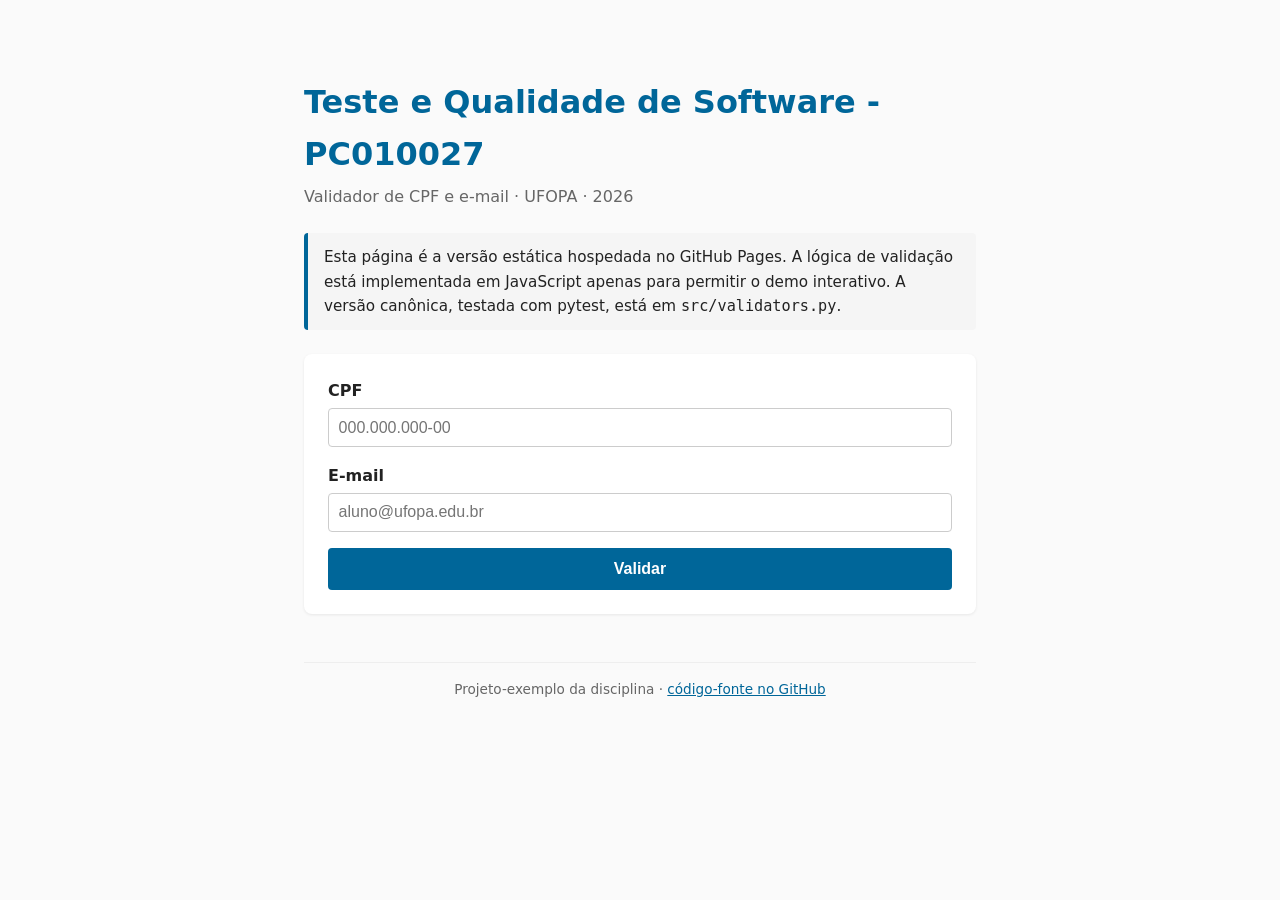
==== docs/index.html @ 2c5d4e2e "feat: initialize project structure, documentation chapters, CI/CD pipelines, and automated test suit" ====
<!DOCTYPE html>
<html lang="pt-br">
<head>
    <meta charset="UTF-8">
    <meta name="viewport" content="width=device-width, initial-scale=1.0">
    <title>TQS 2026 - Validador CPF/Email</title>
    <link rel="stylesheet" href="style.css">
</head>
<body>
    <header>
        <h1>Teste e Qualidade de Software - PC010027</h1>
        <p class="subtitulo">Validador de CPF e e-mail &middot; UFOPA &middot; 2026</p>
    </header>

    <div class="aviso">
        Esta página é a versão estática hospedada no GitHub Pages.
        A lógica de validação está implementada em JavaScript apenas para
        permitir o demo interativo. A versão canônica, testada com pytest,
        está em <code>src/validators.py</code>.
    </div>

    <form id="formulario">
        <div>
            <label for="cpf">CPF</label>
            <input type="text" id="cpf" name="cpf" placeholder="000.000.000-00" required>
        </div>
        <div>
            <label for="email">E-mail</label>
            <input type="email" id="email" name="email" placeholder="aluno@ufopa.edu.br" required>
        </div>
        <button type="submit">Validar</button>
    </form>

    <div id="resultado"></div>

    <!-- TODO: substitua SEU-USUARIO pelo seu nome de usuário no GitHub -->
    <footer>
        Projeto-exemplo da disciplina &middot;
        <a href="https://github.com/SEU-USUARIO/tqs-2026">código-fonte no GitHub</a>
    </footer>

    <script type="module">
        import { validarCpf, validarEmail } from "./validators.js";

        document.getElementById("formulario").addEventListener("submit", (e) => {
            e.preventDefault();
            const cpf = document.getElementById("cpf").value;
            const email = document.getElementById("email").value;
            const cpfValido = validarCpf(cpf);
            const emailValido = validarEmail(email);
            const div = document.getElementById("resultado");
            div.innerHTML = `
                <div class="resultado ${cpfValido ? "valido" : "invalido"}">
                    CPF: ${cpfValido ? "válido" : "inválido"}
                </div>
                <div class="resultado ${emailValido ? "valido" : "invalido"}">
                    E-mail: ${emailValido ? "válido" : "inválido"}
                </div>
            `;
        });
    </script>
</body>
</html>
---- docs/style.css ----
:root {
    --azul: #006699;
    --azul-escuro: #004d73;
    --vermelho: #cc3300;
    --verde: #008040;
    --cinza-claro: #f5f5f5;
    --cinza-borda: #ccc;
}

* { box-sizing: border-box; }

body {
    font-family: system-ui, -apple-system, "Segoe UI", Roboto, sans-serif;
    max-width: 720px;
    margin: 2rem auto;
    padding: 1.5rem;
    line-height: 1.6;
    color: #222;
    background: #fafafa;
}

header h1 {
    color: var(--azul);
    margin-bottom: 0.25rem;
}

.subtitulo {
    color: #666;
    margin-top: 0;
}

.aviso {
    background: var(--cinza-claro);
    border-left: 4px solid var(--azul);
    padding: 0.75rem 1rem;
    margin: 1.5rem 0;
    border-radius: 4px;
    font-size: 0.95rem;
}

form {
    display: grid;
    gap: 1rem;
    margin-top: 1.5rem;
    background: white;
    padding: 1.5rem;
    border-radius: 8px;
    box-shadow: 0 1px 3px rgba(0,0,0,0.08);
}

label {
    font-weight: 600;
    display: block;
    margin-bottom: 0.25rem;
}

input {
    width: 100%;
    padding: 0.6rem;
    font-size: 1rem;
    border: 1px solid var(--cinza-borda);
    border-radius: 4px;
}

input:focus {
    outline: none;
    border-color: var(--azul);
    box-shadow: 0 0 0 2px rgba(0,102,153,0.2);
}

button {
    padding: 0.75rem 1.5rem;
    font-size: 1rem;
    font-weight: 600;
    background: var(--azul);
    color: white;
    border: none;
    border-radius: 4px;
    cursor: pointer;
    transition: background 0.2s;
}

button:hover { background: var(--azul-escuro); }

.resultado {
    margin-top: 0.75rem;
    padding: 0.75rem 1rem;
    border-radius: 4px;
    font-weight: 600;
}

.valido { background: #e0f5e8; color: var(--verde); }
.invalido { background: #fbe5e0; color: var(--vermelho); }

footer {
    margin-top: 3rem;
    padding-top: 1rem;
    border-top: 1px solid #eee;
    font-size: 0.85rem;
    color: #666;
    text-align: center;
}

footer a { color: var(--azul); }
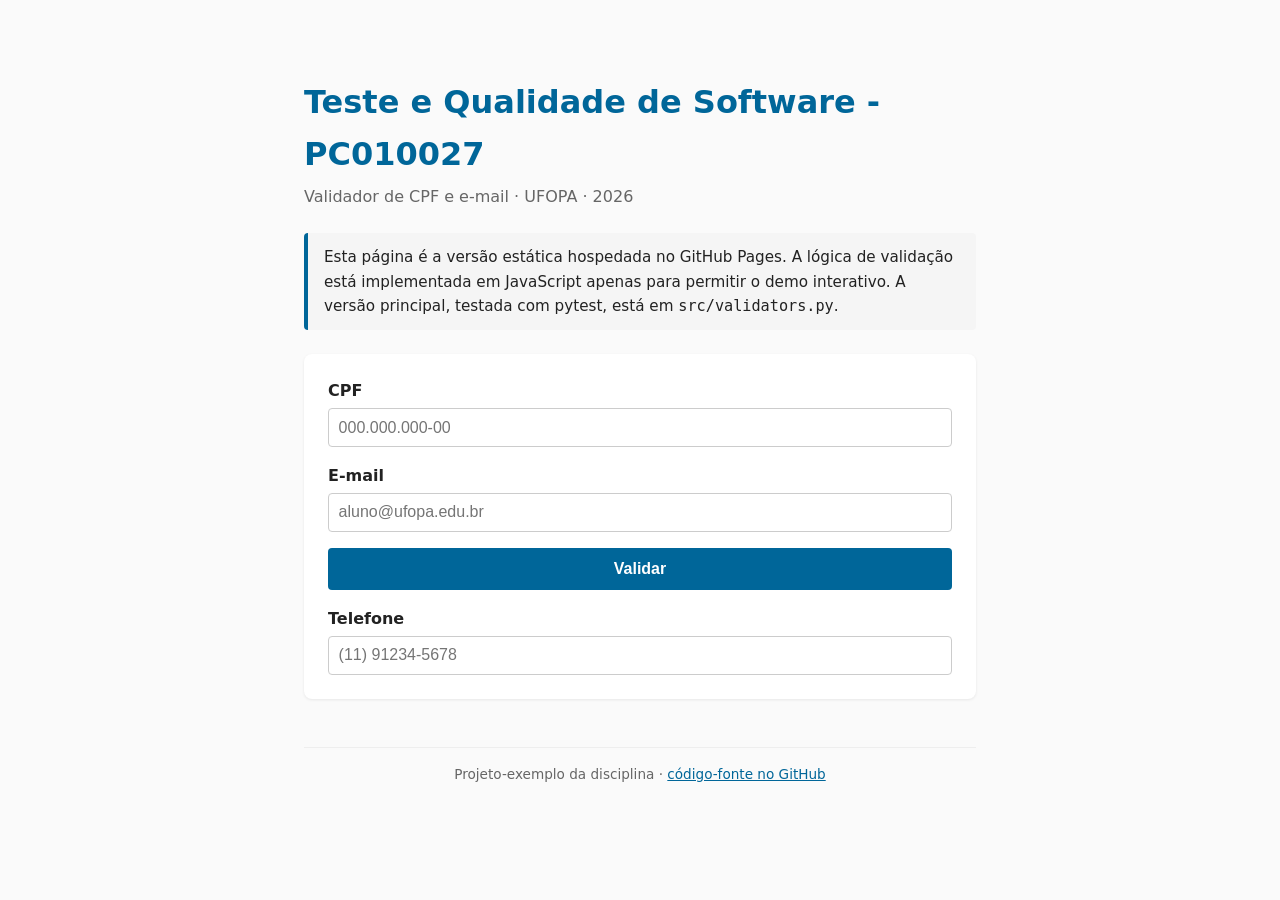
==== commit a130eee2: "Feat/validar telefone (#2) * test: adiciona testes para validar_telefone  * feat: adiciona validar_t" ====
--- a/docs/index.html
+++ b/docs/index.html
@@ -15,7 +15,7 @@
     <div class="aviso">
         Esta página é a versão estática hospedada no GitHub Pages.
         A lógica de validação está implementada em JavaScript apenas para
-        permitir o demo interativo. A versão canônica, testada com pytest,
+        permitir o demo interativo. A versão principal, testada com pytest,
         está em <code>src/validators.py</code>.
     </div>
 
@@ -29,6 +29,10 @@
             <input type="email" id="email" name="email" placeholder="aluno@ufopa.edu.br" required>
         </div>
         <button type="submit">Validar</button>
+        <div>
+            <label for="telefone">Telefone</label>
+            <input type="text" id="telefone" name="telefone" placeholder="(11) 91234-5678" required>
+        </div>
     </form>
 
     <div id="resultado"></div>
@@ -36,18 +40,20 @@
     <!-- TODO: substitua SEU-USUARIO pelo seu nome de usuário no GitHub -->
     <footer>
         Projeto-exemplo da disciplina &middot;
-        <a href="https://github.com/SEU-USUARIO/tqs-2026">código-fonte no GitHub</a>
+        <a href="https://github.com/ceciliaseoud/tqs-2026">código-fonte no GitHub</a>
     </footer>
 
     <script type="module">
-        import { validarCpf, validarEmail } from "./validators.js";
+        import { validarCpf, validarEmail, validarTelefone } from "./validators.js";
 
         document.getElementById("formulario").addEventListener("submit", (e) => {
             e.preventDefault();
             const cpf = document.getElementById("cpf").value;
             const email = document.getElementById("email").value;
+            const telefone = document.getElementById("telefone").value;
             const cpfValido = validarCpf(cpf);
             const emailValido = validarEmail(email);
+            const telefoneValido = validarTelefone(telefone);
             const div = document.getElementById("resultado");
             div.innerHTML = `
                 <div class="resultado ${cpfValido ? "valido" : "invalido"}">
@@ -56,6 +62,9 @@
                 <div class="resultado ${emailValido ? "valido" : "invalido"}">
                     E-mail: ${emailValido ? "válido" : "inválido"}
                 </div>
+                <div class="resultado ${telefoneValido ? "valido" : "invalido"}">
+                    Telefone: ${telefoneValido ? "válido" : "inválido"}
+                </div>
             `;
         });
     </script>
